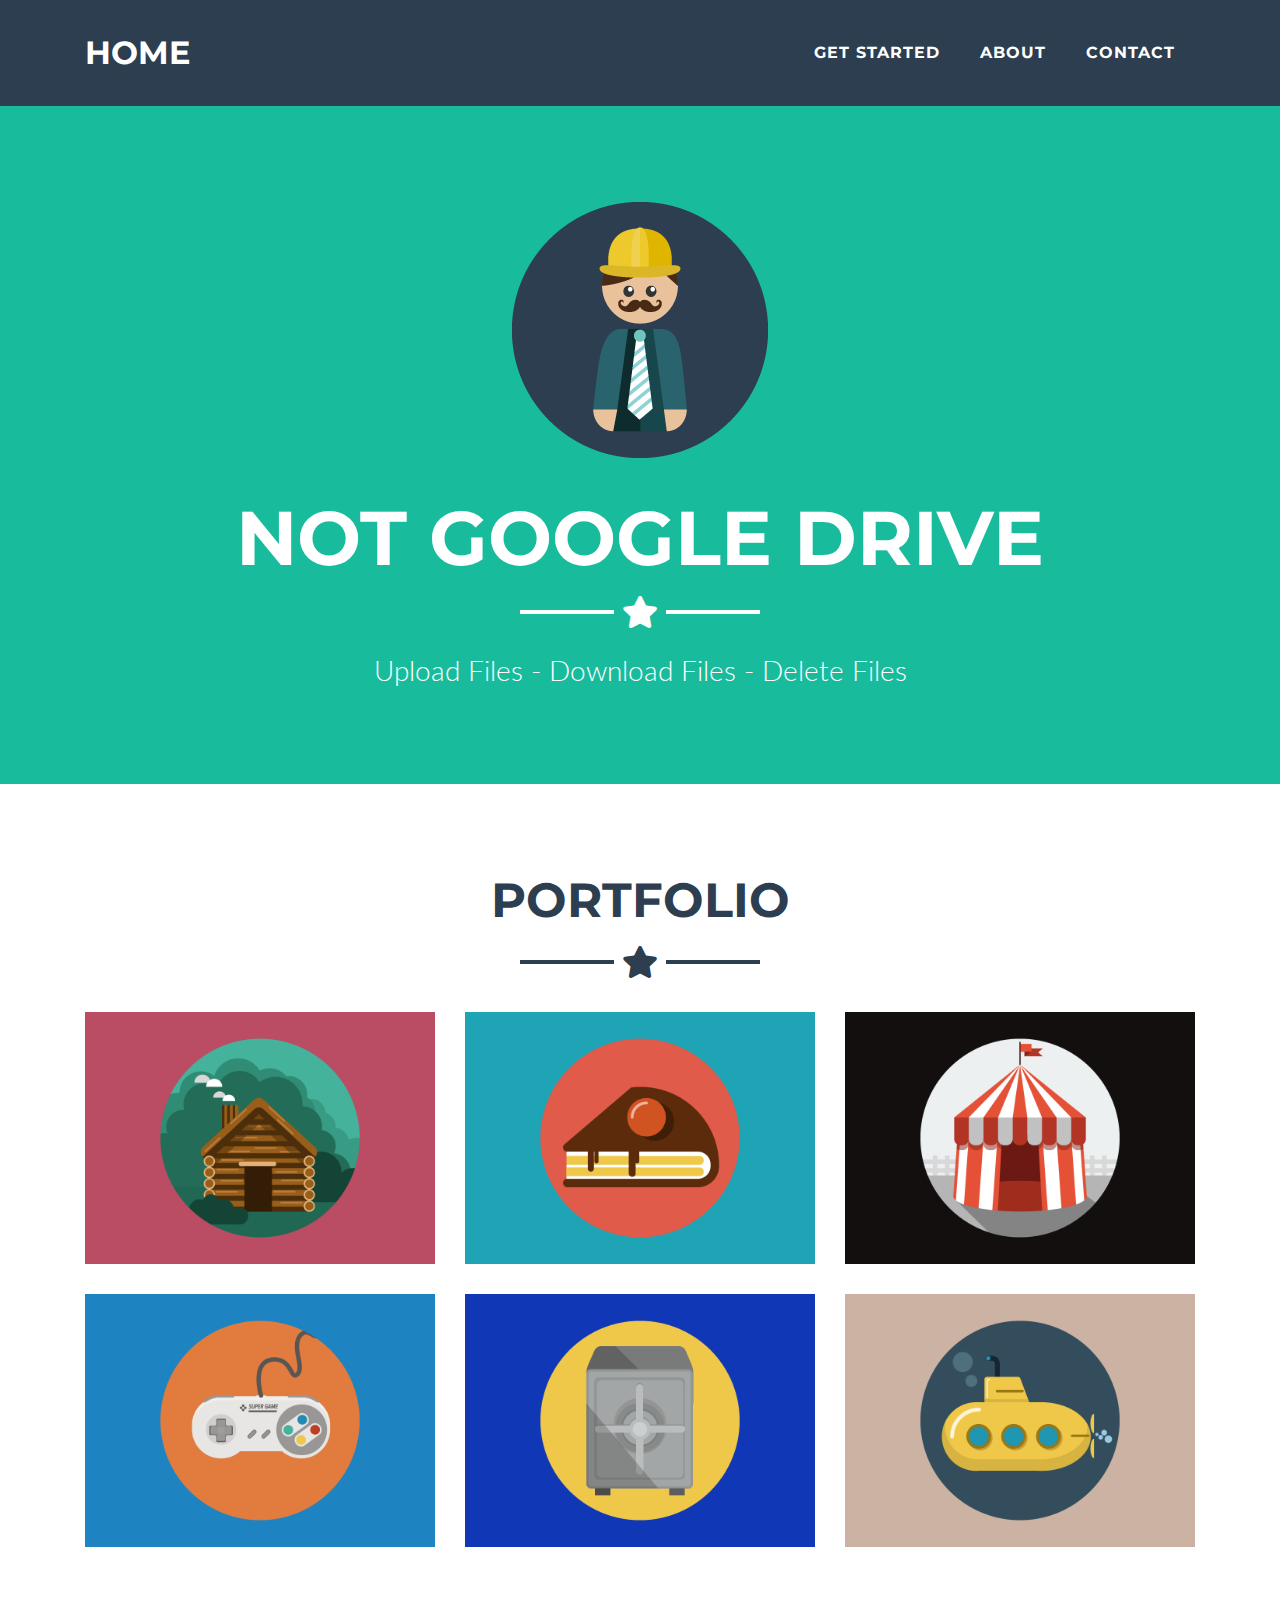
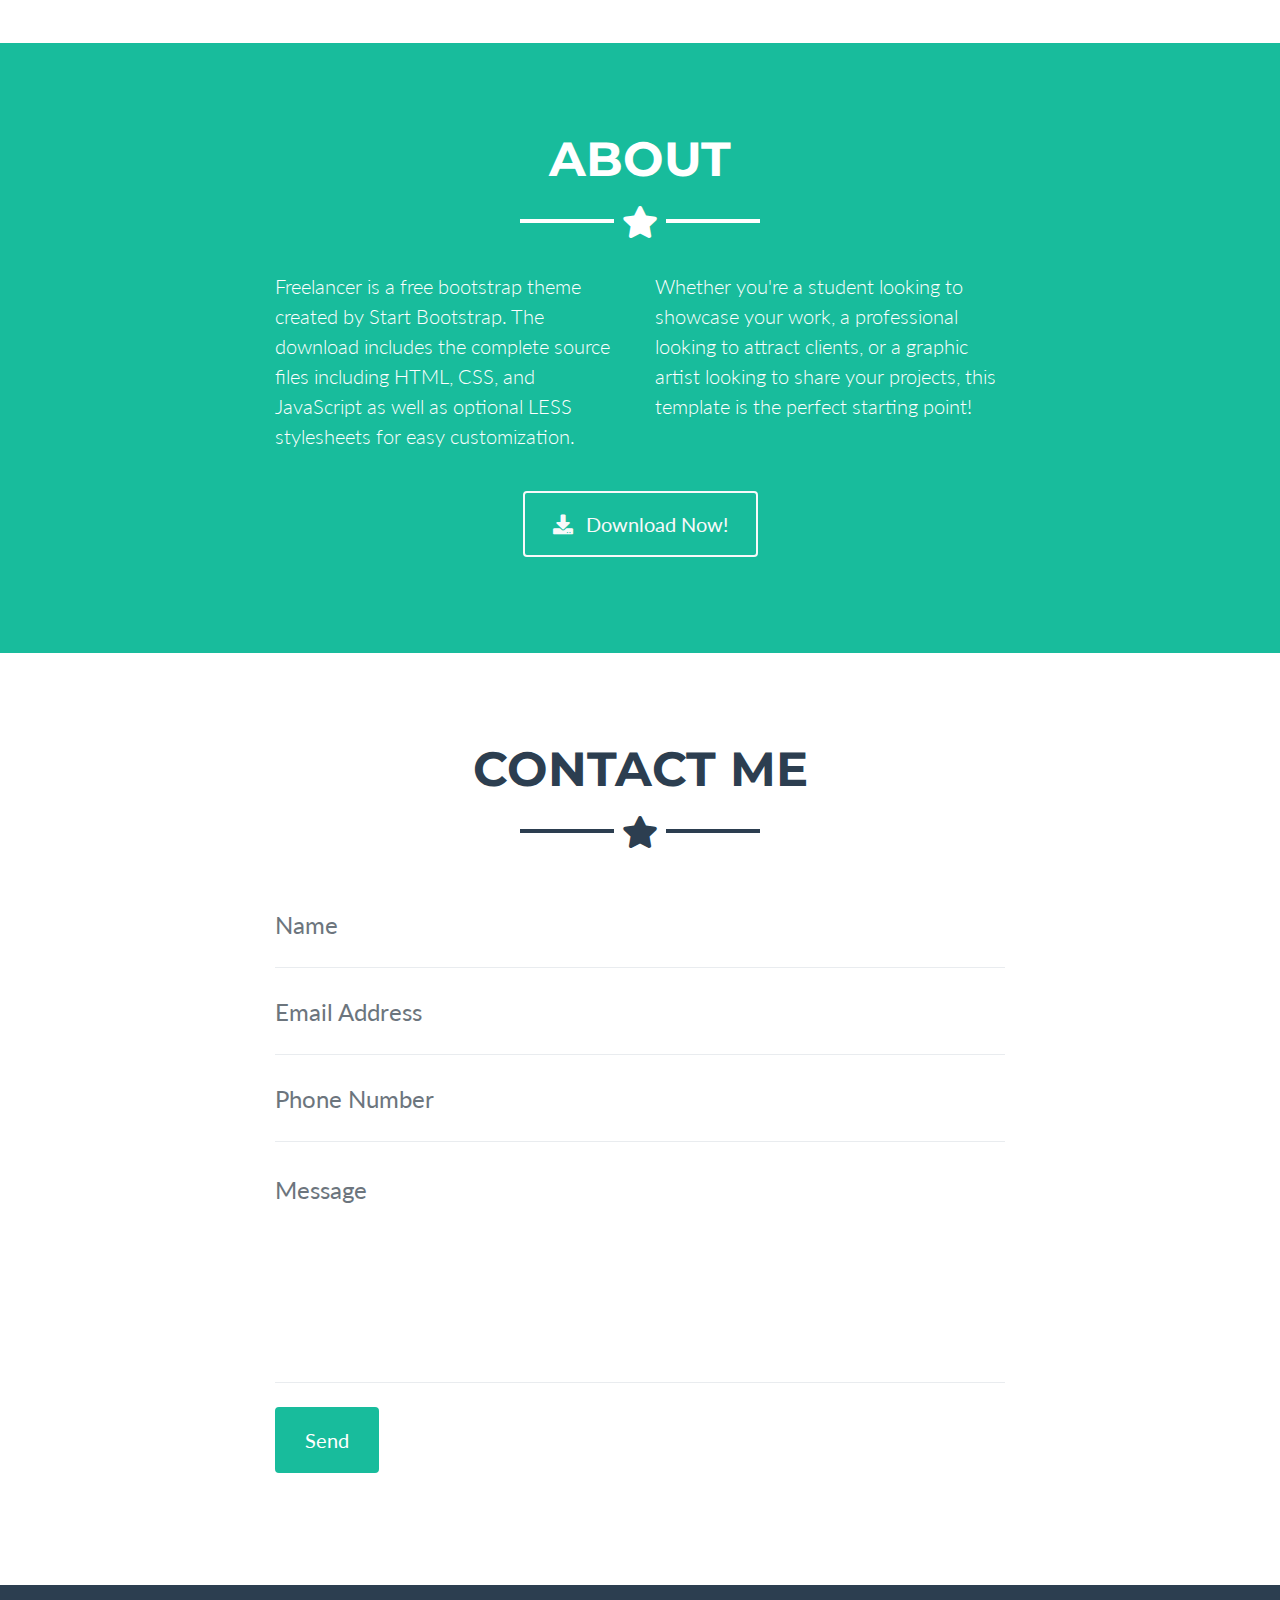
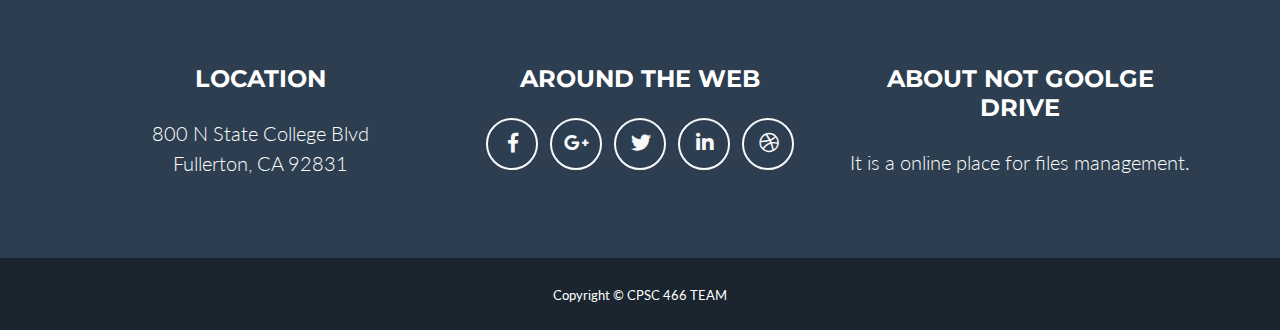
==== index.html @ 5945c9ec "mostly done with forms" ====
<!DOCTYPE html>
<html lang="en">

<head>

  <meta charset="utf-8">
  <meta name="viewport" content="width=device-width, initial-scale=1, shrink-to-fit=no">
  <meta name="description" content="">
  <meta name="author" content="">

  <title>Not Google Drive</title>

  <!-- Bootstrap core CSS -->
  <link href="vendor/bootstrap/css/bootstrap.min.css" rel="stylesheet">

  <!-- Custom fonts for this template -->
  <link href="vendor/fontawesome-free/css/all.min.css" rel="stylesheet" type="text/css">
  <link href="https://fonts.googleapis.com/css?family=Montserrat:400,700" rel="stylesheet" type="text/css">
  <link href="https://fonts.googleapis.com/css?family=Lato:400,700,400italic,700italic" rel="stylesheet" type="text/css">

  <!-- Plugin CSS -->
  <link href="vendor/magnific-popup/magnific-popup.css" rel="stylesheet" type="text/css">

  <!-- Custom styles for this template -->
  <link href="css/freelancer.min.css" rel="stylesheet">

</head>

<body id="page-top">

  <!-- Navigation -->
  <nav class="navbar navbar-expand-lg bg-secondary fixed-top text-uppercase" id="mainNav">
    <div class="container">
      <a class="navbar-brand js-scroll-trigger" href="index.html">Home</a>
      <button class="navbar-toggler navbar-toggler-right text-uppercase bg-primary text-white rounded" type="button" data-toggle="collapse" data-target="#navbarResponsive" aria-controls="navbarResponsive" aria-expanded="false" aria-label="Toggle navigation">
        Menu
        <i class="fas fa-bars"></i>
      </button>
      <div class="collapse navbar-collapse" id="navbarResponsive">
        <ul class="navbar-nav ml-auto">
          <li class="nav-item mx-0 mx-lg-1">
            <a class="nav-link py-3 px-0 px-lg-3 rounded js-scroll-trigger" href="login.html">Get Started</a>
          </li>
          <li class="nav-item mx-0 mx-lg-1">
            <a class="nav-link py-3 px-0 px-lg-3 rounded js-scroll-trigger" href="#about">About</a>
          </li>
          <li class="nav-item mx-0 mx-lg-1">
            <a class="nav-link py-3 px-0 px-lg-3 rounded js-scroll-trigger" href="#contact">Contact</a>
          </li>
        </ul>
      </div>
    </div>
  </nav>

  <!-- Header -->
  <header class="masthead bg-primary text-white text-center">
    <div class="container">
      <img class="img-fluid mb-5 d-block mx-auto" src="img/profile.png" alt="">
      <h1 class="text-uppercase mb-0">Not Google Drive</h1>
      <hr class="star-light">
      <h2 class="font-weight-light mb-0">Upload Files - Download Files - Delete Files</h2>
    </div>
  </header>

  <!-- Portfolio Grid Section -->
  <section class="portfolio" id="portfolio">
    <div class="container">
      <h2 class="text-center text-uppercase text-secondary mb-0">Portfolio</h2>
      <hr class="star-dark mb-5">
      <div class="row">
        <div class="col-md-6 col-lg-4">
          <a class="portfolio-item d-block mx-auto" href="#portfolio-modal-1">
            <div class="portfolio-item-caption d-flex position-absolute h-100 w-100">
              <div class="portfolio-item-caption-content my-auto w-100 text-center text-white">
                <i class="fas fa-search-plus fa-3x"></i>
              </div>
            </div>
            <img class="img-fluid" src="img/portfolio/cabin.png" alt="">
          </a>
        </div>
        <div class="col-md-6 col-lg-4">
          <a class="portfolio-item d-block mx-auto" href="#portfolio-modal-2">
            <div class="portfolio-item-caption d-flex position-absolute h-100 w-100">
              <div class="portfolio-item-caption-content my-auto w-100 text-center text-white">
                <i class="fas fa-search-plus fa-3x"></i>
              </div>
            </div>
            <img class="img-fluid" src="img/portfolio/cake.png" alt="">
          </a>
        </div>
        <div class="col-md-6 col-lg-4">
          <a class="portfolio-item d-block mx-auto" href="#portfolio-modal-3">
            <div class="portfolio-item-caption d-flex position-absolute h-100 w-100">
              <div class="portfolio-item-caption-content my-auto w-100 text-center text-white">
                <i class="fas fa-search-plus fa-3x"></i>
              </div>
            </div>
            <img class="img-fluid" src="img/portfolio/circus.png" alt="">
          </a>
        </div>
        <div class="col-md-6 col-lg-4">
          <a class="portfolio-item d-block mx-auto" href="#portfolio-modal-4">
            <div class="portfolio-item-caption d-flex position-absolute h-100 w-100">
              <div class="portfolio-item-caption-content my-auto w-100 text-center text-white">
                <i class="fas fa-search-plus fa-3x"></i>
              </div>
            </div>
            <img class="img-fluid" src="img/portfolio/game.png" alt="">
          </a>
        </div>
        <div class="col-md-6 col-lg-4">
          <a class="portfolio-item d-block mx-auto" href="#portfolio-modal-5">
            <div class="portfolio-item-caption d-flex position-absolute h-100 w-100">
              <div class="portfolio-item-caption-content my-auto w-100 text-center text-white">
                <i class="fas fa-search-plus fa-3x"></i>
              </div>
            </div>
            <img class="img-fluid" src="img/portfolio/safe.png" alt="">
          </a>
        </div>
        <div class="col-md-6 col-lg-4">
          <a class="portfolio-item d-block mx-auto" href="#portfolio-modal-6">
            <div class="portfolio-item-caption d-flex position-absolute h-100 w-100">
              <div class="portfolio-item-caption-content my-auto w-100 text-center text-white">
                <i class="fas fa-search-plus fa-3x"></i>
              </div>
            </div>
            <img class="img-fluid" src="img/portfolio/submarine.png" alt="">
          </a>
        </div>
      </div>
    </div>
  </section>

  <!-- About Section -->
  <section class="bg-primary text-white mb-0" id="about">
    <div class="container">
      <h2 class="text-center text-uppercase text-white">About</h2>
      <hr class="star-light mb-5">
      <div class="row">
        <div class="col-lg-4 ml-auto">
          <p class="lead">Freelancer is a free bootstrap theme created by Start Bootstrap. The download includes the complete source files including HTML, CSS, and JavaScript as well as optional LESS stylesheets for easy customization.</p>
        </div>
        <div class="col-lg-4 mr-auto">
          <p class="lead">Whether you're a student looking to showcase your work, a professional looking to attract clients, or a graphic artist looking to share your projects, this template is the perfect starting point!</p>
        </div>
      </div>
      <div class="text-center mt-4">
        <a class="btn btn-xl btn-outline-light" href="#">
          <i class="fas fa-download mr-2"></i>
          Download Now!
        </a>
      </div>
    </div>
  </section>

  <!-- Contact Section -->
  <section id="contact">
    <div class="container">
      <h2 class="text-center text-uppercase text-secondary mb-0">Contact Me</h2>
      <hr class="star-dark mb-5">
      <div class="row">
        <div class="col-lg-8 mx-auto">
          <!-- To configure the contact form email address, go to mail/contact_me.php and update the email address in the PHP file on line 19. -->
          <!-- The form should work on most web servers, but if the form is not working you may need to configure your web server differently. -->
          <form name="sentMessage" id="contactForm" novalidate="novalidate">
            <div class="control-group">
              <div class="form-group floating-label-form-group controls mb-0 pb-2">
                <label>Name</label>
                <input class="form-control" id="name" type="text" placeholder="Name" required="required" data-validation-required-message="Please enter your name.">
                <p class="help-block text-danger"></p>
              </div>
            </div>
            <div class="control-group">
              <div class="form-group floating-label-form-group controls mb-0 pb-2">
                <label>Email Address</label>
                <input class="form-control" id="email" type="email" placeholder="Email Address" required="required" data-validation-required-message="Please enter your email address.">
                <p class="help-block text-danger"></p>
              </div>
            </div>
            <div class="control-group">
              <div class="form-group floating-label-form-group controls mb-0 pb-2">
                <label>Phone Number</label>
                <input class="form-control" id="phone" type="tel" placeholder="Phone Number" required="required" data-validation-required-message="Please enter your phone number.">
                <p class="help-block text-danger"></p>
              </div>
            </div>
            <div class="control-group">
              <div class="form-group floating-label-form-group controls mb-0 pb-2">
                <label>Message</label>
                <textarea class="form-control" id="message" rows="5" placeholder="Message" required="required" data-validation-required-message="Please enter a message."></textarea>
                <p class="help-block text-danger"></p>
              </div>
            </div>
            <br>
            <div id="success"></div>
            <div class="form-group">
              <button type="submit" class="btn btn-primary btn-xl" id="sendMessageButton">Send</button>
            </div>
          </form>
        </div>
      </div>
    </div>
  </section>

  <!-- Footer -->
  <footer class="footer text-center">
    <div class="container">
      <div class="row">
        <div class="col-md-4 mb-5 mb-lg-0">
          <h4 class="text-uppercase mb-4">Location</h4>
          <p class="lead mb-0">800 N State College Blvd
            <br>Fullerton, CA 92831</p>
        </div>
        <div class="col-md-4 mb-5 mb-lg-0">
          <h4 class="text-uppercase mb-4">Around the Web</h4>
          <ul class="list-inline mb-0">
            <li class="list-inline-item">
              <a class="btn btn-outline-light btn-social text-center rounded-circle" href="#">
                <i class="fab fa-fw fa-facebook-f"></i>
              </a>
            </li>
            <li class="list-inline-item">
              <a class="btn btn-outline-light btn-social text-center rounded-circle" href="#">
                <i class="fab fa-fw fa-google-plus-g"></i>
              </a>
            </li>
            <li class="list-inline-item">
              <a class="btn btn-outline-light btn-social text-center rounded-circle" href="#">
                <i class="fab fa-fw fa-twitter"></i>
              </a>
            </li>
            <li class="list-inline-item">
              <a class="btn btn-outline-light btn-social text-center rounded-circle" href="#">
                <i class="fab fa-fw fa-linkedin-in"></i>
              </a>
            </li>
            <li class="list-inline-item">
              <a class="btn btn-outline-light btn-social text-center rounded-circle" href="#">
                <i class="fab fa-fw fa-dribbble"></i>
              </a>
            </li>
          </ul>
        </div>
        <div class="col-md-4">
          <h4 class="text-uppercase mb-4">About Not Goolge Drive</h4>
          <p class="lead mb-0">It is a online place for files management.
        </div>
      </div>
    </div>
  </footer>

  <div class="copyright py-4 text-center text-white">
    <div class="container">
      <small>Copyright &copy; CPSC 466 TEAM</small>
    </div>
  </div>

  <!-- Scroll to Top Button (Only visible on small and extra-small screen sizes) -->
  <div class="scroll-to-top d-lg-none position-fixed ">
    <a class="js-scroll-trigger d-block text-center text-white rounded" href="#page-top">
      <i class="fa fa-chevron-up"></i>
    </a>
  </div>

  <!-- Portfolio Modals -->

  <!-- Portfolio Modal 1 -->
  <div class="portfolio-modal mfp-hide" id="portfolio-modal-1">
    <div class="portfolio-modal-dialog bg-white">
      <a class="close-button d-none d-md-block portfolio-modal-dismiss" href="#">
        <i class="fa fa-3x fa-times"></i>
      </a>
      <div class="container text-center">
        <div class="row">
          <div class="col-lg-8 mx-auto">
            <h2 class="text-secondary text-uppercase mb-0">Project Name</h2>
            <hr class="star-dark mb-5">
            <img class="img-fluid mb-5" src="img/portfolio/cabin.png" alt="">
            <p class="mb-5">Lorem ipsum dolor sit amet, consectetur adipisicing elit. Mollitia neque assumenda ipsam nihil, molestias magnam, recusandae quos quis inventore quisquam velit asperiores, vitae? Reprehenderit soluta, eos quod consequuntur itaque. Nam.</p>
            <a class="btn btn-primary btn-lg rounded-pill portfolio-modal-dismiss" href="#">
              <i class="fa fa-close"></i>
              Close Project</a>
          </div>
        </div>
      </div>
    </div>
  </div>

  <!-- Portfolio Modal 2 -->
  <div class="portfolio-modal mfp-hide" id="portfolio-modal-2">
    <div class="portfolio-modal-dialog bg-white">
      <a class="close-button d-none d-md-block portfolio-modal-dismiss" href="#">
        <i class="fa fa-3x fa-times"></i>
      </a>
      <div class="container text-center">
        <div class="row">
          <div class="col-lg-8 mx-auto">
            <h2 class="text-secondary text-uppercase mb-0">Project Name</h2>
            <hr class="star-dark mb-5">
            <img class="img-fluid mb-5" src="img/portfolio/cake.png" alt="">
            <p class="mb-5">Lorem ipsum dolor sit amet, consectetur adipisicing elit. Mollitia neque assumenda ipsam nihil, molestias magnam, recusandae quos quis inventore quisquam velit asperiores, vitae? Reprehenderit soluta, eos quod consequuntur itaque. Nam.</p>
            <a class="btn btn-primary btn-lg rounded-pill portfolio-modal-dismiss" href="#">
              <i class="fa fa-close"></i>
              Close Project</a>
          </div>
        </div>
      </div>
    </div>
  </div>

  <!-- Portfolio Modal 3 -->
  <div class="portfolio-modal mfp-hide" id="portfolio-modal-3">
    <div class="portfolio-modal-dialog bg-white">
      <a class="close-button d-none d-md-block portfolio-modal-dismiss" href="#">
        <i class="fa fa-3x fa-times"></i>
      </a>
      <div class="container text-center">
        <div class="row">
          <div class="col-lg-8 mx-auto">
            <h2 class="text-secondary text-uppercase mb-0">Project Name</h2>
            <hr class="star-dark mb-5">
            <img class="img-fluid mb-5" src="img/portfolio/circus.png" alt="">
            <p class="mb-5">Lorem ipsum dolor sit amet, consectetur adipisicing elit. Mollitia neque assumenda ipsam nihil, molestias magnam, recusandae quos quis inventore quisquam velit asperiores, vitae? Reprehenderit soluta, eos quod consequuntur itaque. Nam.</p>
            <a class="btn btn-primary btn-lg rounded-pill portfolio-modal-dismiss" href="#">
              <i class="fa fa-close"></i>
              Close Project</a>
          </div>
        </div>
      </div>
    </div>
  </div>

  <!-- Portfolio Modal 4 -->
  <div class="portfolio-modal mfp-hide" id="portfolio-modal-4">
    <div class="portfolio-modal-dialog bg-white">
      <a class="close-button d-none d-md-block portfolio-modal-dismiss" href="#">
        <i class="fa fa-3x fa-times"></i>
      </a>
      <div class="container text-center">
        <div class="row">
          <div class="col-lg-8 mx-auto">
            <h2 class="text-secondary text-uppercase mb-0">Project Name</h2>
            <hr class="star-dark mb-5">
            <img class="img-fluid mb-5" src="img/portfolio/game.png" alt="">
            <p class="mb-5">Lorem ipsum dolor sit amet, consectetur adipisicing elit. Mollitia neque assumenda ipsam nihil, molestias magnam, recusandae quos quis inventore quisquam velit asperiores, vitae? Reprehenderit soluta, eos quod consequuntur itaque. Nam.</p>
            <a class="btn btn-primary btn-lg rounded-pill portfolio-modal-dismiss" href="#">
              <i class="fa fa-close"></i>
              Close Project</a>
          </div>
        </div>
      </div>
    </div>
  </div>

  <!-- Portfolio Modal 5 -->
  <div class="portfolio-modal mfp-hide" id="portfolio-modal-5">
    <div class="portfolio-modal-dialog bg-white">
      <a class="close-button d-none d-md-block portfolio-modal-dismiss" href="#">
        <i class="fa fa-3x fa-times"></i>
      </a>
      <div class="container text-center">
        <div class="row">
          <div class="col-lg-8 mx-auto">
            <h2 class="text-secondary text-uppercase mb-0">Project Name</h2>
            <hr class="star-dark mb-5">
            <img class="img-fluid mb-5" src="img/portfolio/safe.png" alt="">
            <p class="mb-5">Lorem ipsum dolor sit amet, consectetur adipisicing elit. Mollitia neque assumenda ipsam nihil, molestias magnam, recusandae quos quis inventore quisquam velit asperiores, vitae? Reprehenderit soluta, eos quod consequuntur itaque. Nam.</p>
            <a class="btn btn-primary btn-lg rounded-pill portfolio-modal-dismiss" href="#">
              <i class="fa fa-close"></i>
              Close Project</a>
          </div>
        </div>
      </div>
    </div>
  </div>

  <!-- Portfolio Modal 6 -->
  <div class="portfolio-modal mfp-hide" id="portfolio-modal-6">
    <div class="portfolio-modal-dialog bg-white">
      <a class="close-button d-none d-md-block portfolio-modal-dismiss" href="#">
        <i class="fa fa-3x fa-times"></i>
      </a>
      <div class="container text-center">
        <div class="row">
          <div class="col-lg-8 mx-auto">
            <h2 class="text-secondary text-uppercase mb-0">Project Name</h2>
            <hr class="star-dark mb-5">
            <img class="img-fluid mb-5" src="img/portfolio/submarine.png" alt="">
            <p class="mb-5">Lorem ipsum dolor sit amet, consectetur adipisicing elit. Mollitia neque assumenda ipsam nihil, molestias magnam, recusandae quos quis inventore quisquam velit asperiores, vitae? Reprehenderit soluta, eos quod consequuntur itaque. Nam.</p>
            <a class="btn btn-primary btn-lg rounded-pill portfolio-modal-dismiss" href="#">
              <i class="fa fa-close"></i>
              Close Project</a>
          </div>
        </div>
      </div>
    </div>
  </div>

  <!-- Bootstrap core JavaScript -->
  <script src="vendor/jquery/jquery.min.js"></script>
  <script src="vendor/bootstrap/js/bootstrap.bundle.min.js"></script>

  <!-- Plugin JavaScript -->
  <script src="vendor/jquery-easing/jquery.easing.min.js"></script>
  <script src="vendor/magnific-popup/jquery.magnific-popup.min.js"></script>

  <!-- Contact Form JavaScript -->
  <script src="js/jqBootstrapValidation.js"></script>
  <script src="js/contact_me.js"></script>

  <!-- Custom scripts for this template -->
  <script src="js/freelancer.min.js"></script>

</body>

</html>
---- css/freelancer.min.css ----
/*!
 * Start Bootstrap - Freelancer v5.0.2 (https://startbootstrap.com/template-overviews/freelancer)
 * Copyright 2013-2019 Start Bootstrap
 * Licensed under MIT (https://github.com/BlackrockDigital/startbootstrap-freelancer/blob/master/LICENSE)
 */body{font-family:Lato}h1,h2,h3,h4,h5,h6{font-weight:700;font-family:Montserrat}hr.star-dark,hr.star-light{max-width:15rem;padding:0;text-align:center;border:none;border-top:solid .25rem;margin-top:2.5rem;margin-bottom:2.5rem;margin-left:auto;margin-right:auto}hr.star-dark:after,hr.star-light:after{position:relative;top:-.8em;display:inline-block;padding:0 .25em;content:'\f005';font-family:"Font Awesome 5 Free";font-weight:900;font-size:2em}hr.star-light{border-color:#fff}hr.star-light:after{color:#fff;background-color:#18bc9c}hr.star-dark{border-color:#2c3e50}hr.star-dark:after{color:#2c3e50;background-color:#fff}section{padding:6rem 0}section h2{font-size:2.25rem;line-height:2rem}@media (min-width:992px){section h2{font-size:3rem;line-height:2.5rem}}.btn-xl{padding:1rem 1.75rem;font-size:1.25rem}.btn-social{width:3.25rem;height:3.25rem;font-size:1.25rem;line-height:2rem}.scroll-to-top{z-index:1042;right:1rem;bottom:1rem;display:none}.scroll-to-top a{width:3.5rem;height:3.5rem;background-color:rgba(33,37,41,.5);line-height:3.1rem}#mainNav{padding-top:1rem;padding-bottom:1rem;font-weight:700;font-family:Montserrat}#mainNav .navbar-brand{color:#fff}#mainNav .navbar-nav{margin-top:1rem;letter-spacing:.0625rem}#mainNav .navbar-nav li.nav-item a.nav-link{color:#fff}#mainNav .navbar-nav li.nav-item a.nav-link:hover{color:#18bc9c}#mainNav .navbar-nav li.nav-item a.nav-link:active,#mainNav .navbar-nav li.nav-item a.nav-link:focus{color:#fff}#mainNav .navbar-nav li.nav-item a.nav-link.active{color:#18bc9c}#mainNav .navbar-toggler{font-size:80%;padding:.8rem}@media (min-width:992px){#mainNav{padding-top:1.5rem;padding-bottom:1.5rem;-webkit-transition:padding-top .3s,padding-bottom .3s;transition:padding-top .3s,padding-bottom .3s}#mainNav .navbar-brand{font-size:2em;-webkit-transition:font-size .3s;transition:font-size .3s}#mainNav .navbar-nav{margin-top:0}#mainNav .navbar-nav>li.nav-item>a.nav-link.active{color:#fff;background:#18bc9c}#mainNav .navbar-nav>li.nav-item>a.nav-link.active:active,#mainNav .navbar-nav>li.nav-item>a.nav-link.active:focus,#mainNav .navbar-nav>li.nav-item>a.nav-link.active:hover{color:#fff;background:#18bc9c}#mainNav.navbar-shrink{padding-top:.5rem;padding-bottom:.5rem}#mainNav.navbar-shrink .navbar-brand{font-size:1.5em}}header.masthead{padding-top:calc(6rem + 72px);padding-bottom:6rem}header.masthead h1{font-size:3rem;line-height:3rem}header.masthead h2{font-size:1.3rem;font-family:Lato}@media (min-width:992px){header.masthead{padding-top:calc(6rem + 106px);padding-bottom:6rem}header.masthead h1{font-size:4.75em;line-height:4rem}header.masthead h2{font-size:1.75em}}.portfolio{margin-bottom:-15px}.portfolio .portfolio-item{position:relative;display:block;max-width:25rem;margin-bottom:15px}.portfolio .portfolio-item .portfolio-item-caption{-webkit-transition:all ease .5s;transition:all ease .5s;opacity:0;background-color:rgba(24,188,156,.9)}.portfolio .portfolio-item .portfolio-item-caption:hover{opacity:1}.portfolio .portfolio-item .portfolio-item-caption .portfolio-item-caption-content{font-size:1.5rem}@media (min-width:576px){.portfolio{margin-bottom:-30px}.portfolio .portfolio-item{margin-bottom:30px}}.portfolio-modal .portfolio-modal-dialog{padding:3rem 1rem;min-height:calc(100vh - 2rem);margin:1rem calc(1rem - 8px);position:relative;z-index:2;-webkit-box-shadow:0 0 3rem 1rem rgba(0,0,0,.5);box-shadow:0 0 3rem 1rem rgba(0,0,0,.5)}.portfolio-modal .portfolio-modal-dialog .close-button{position:absolute;top:2rem;right:2rem}.portfolio-modal .portfolio-modal-dialog .close-button i{line-height:38px}.portfolio-modal .portfolio-modal-dialog h2{font-size:2rem}@media (min-width:768px){.portfolio-modal .portfolio-modal-dialog{min-height:100vh;padding:5rem;margin:3rem calc(3rem - 8px)}.portfolio-modal .portfolio-modal-dialog h2{font-size:3rem}}.floating-label-form-group{position:relative;border-bottom:1px solid #e9ecef}.floating-label-form-group input,.floating-label-form-group textarea{font-size:1.5em;position:relative;z-index:1;padding-right:0;padding-left:0;resize:none;border:none;border-radius:0;background:0 0;-webkit-box-shadow:none!important;box-shadow:none!important}.floating-label-form-group label{font-size:.85em;line-height:1.764705882em;position:relative;z-index:0;top:2em;display:block;margin:0;-webkit-transition:top .3s ease,opacity .3s ease;transition:top .3s ease,opacity .3s ease;vertical-align:middle;vertical-align:baseline;opacity:0}.floating-label-form-group:not(:first-child){padding-left:14px;border-left:1px solid #e9ecef}.floating-label-form-group-with-value label{top:0;opacity:1}.floating-label-form-group-with-focus label{color:#18bc9c}form .row:first-child .floating-label-form-group{border-top:1px solid #e9ecef}.footer{padding-top:5rem;padding-bottom:5rem;background-color:#2c3e50;color:#fff}.copyright{background-color:#1a252f}a{color:#18bc9c}a:active,a:focus,a:hover{color:#128f76}.btn{border-width:2px}.bg-primary{background-color:#18bc9c!important}.bg-secondary{background-color:#2c3e50!important}.text-primary{color:#18bc9c!important}.text-secondary{color:#2c3e50!important}.btn-primary{background-color:#18bc9c;border-color:#18bc9c}.btn-primary:active,.btn-primary:focus,.btn-primary:hover{background-color:#128f76;border-color:#128f76}.btn-secondary{background-color:#2c3e50;border-color:#2c3e50}.btn-secondary:active,.btn-secondary:focus,.btn-secondary:hover{background-color:#1a252f;border-color:#1a252f}
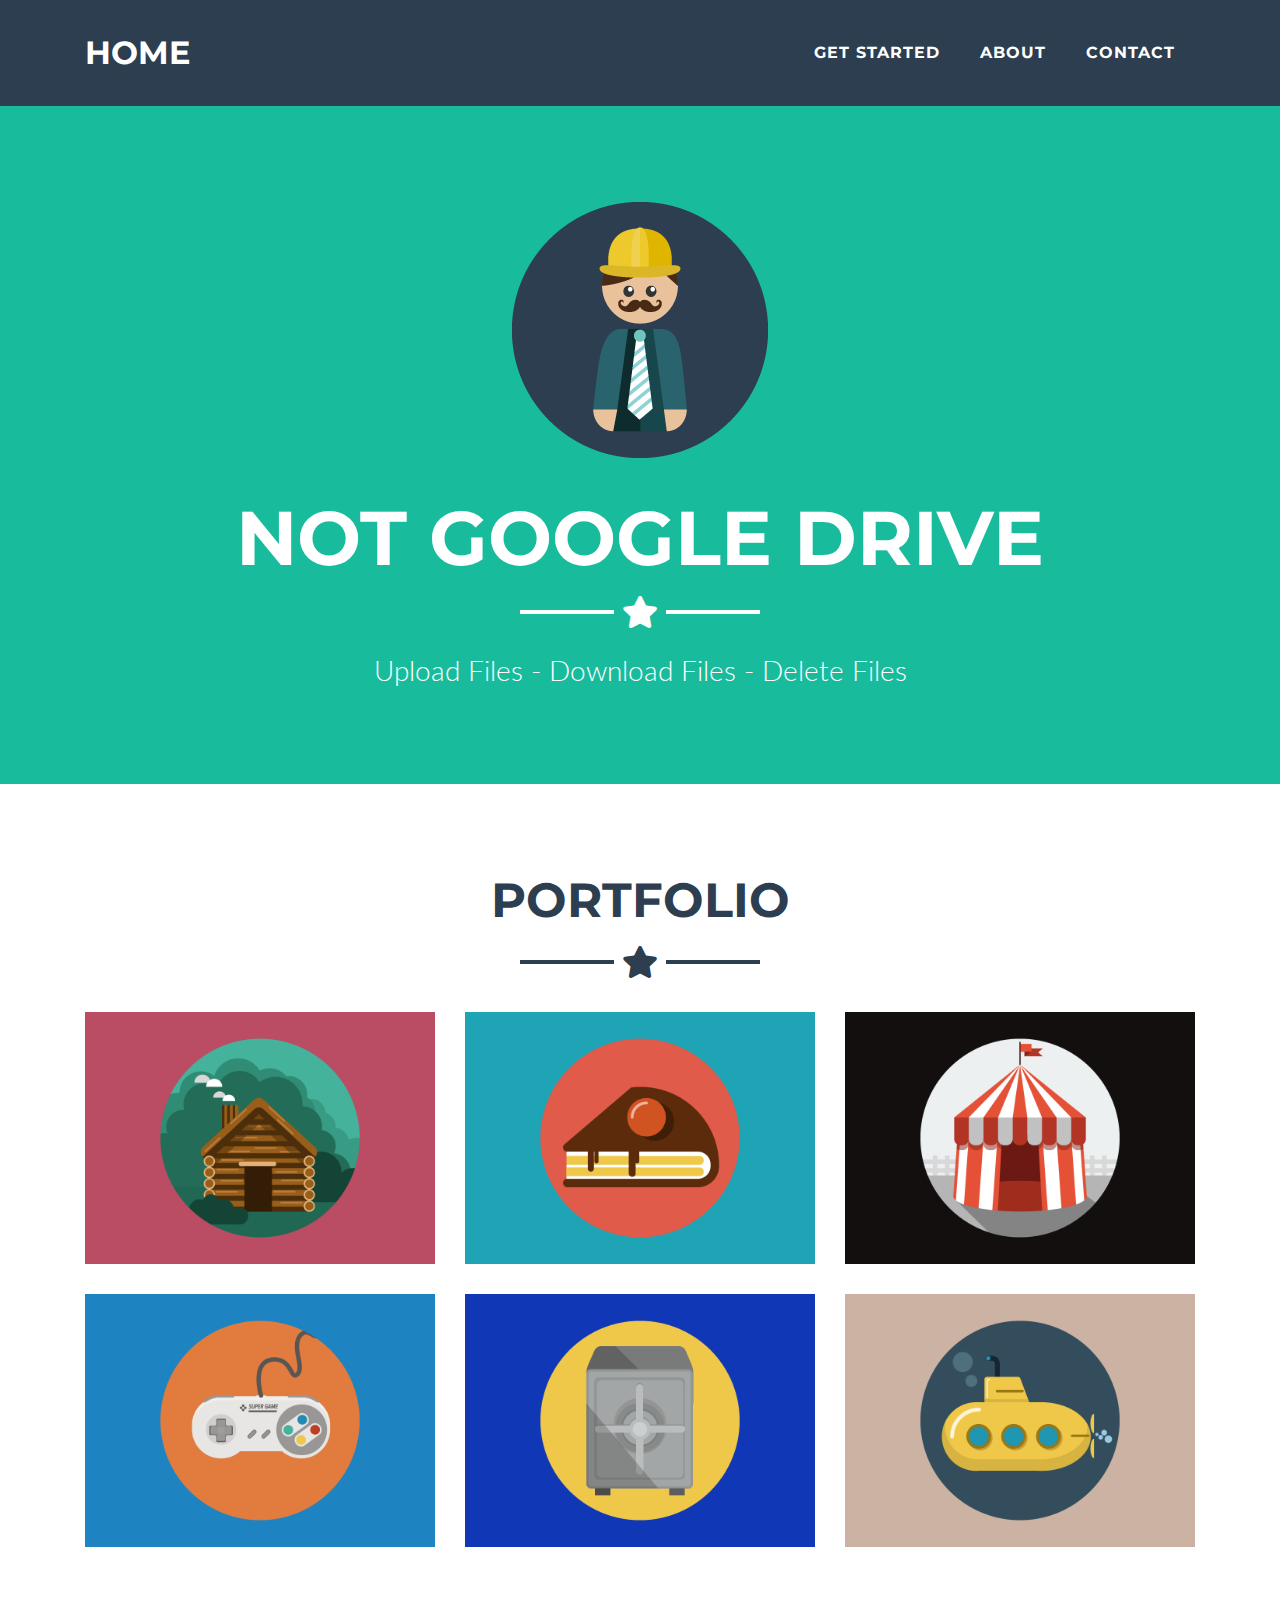
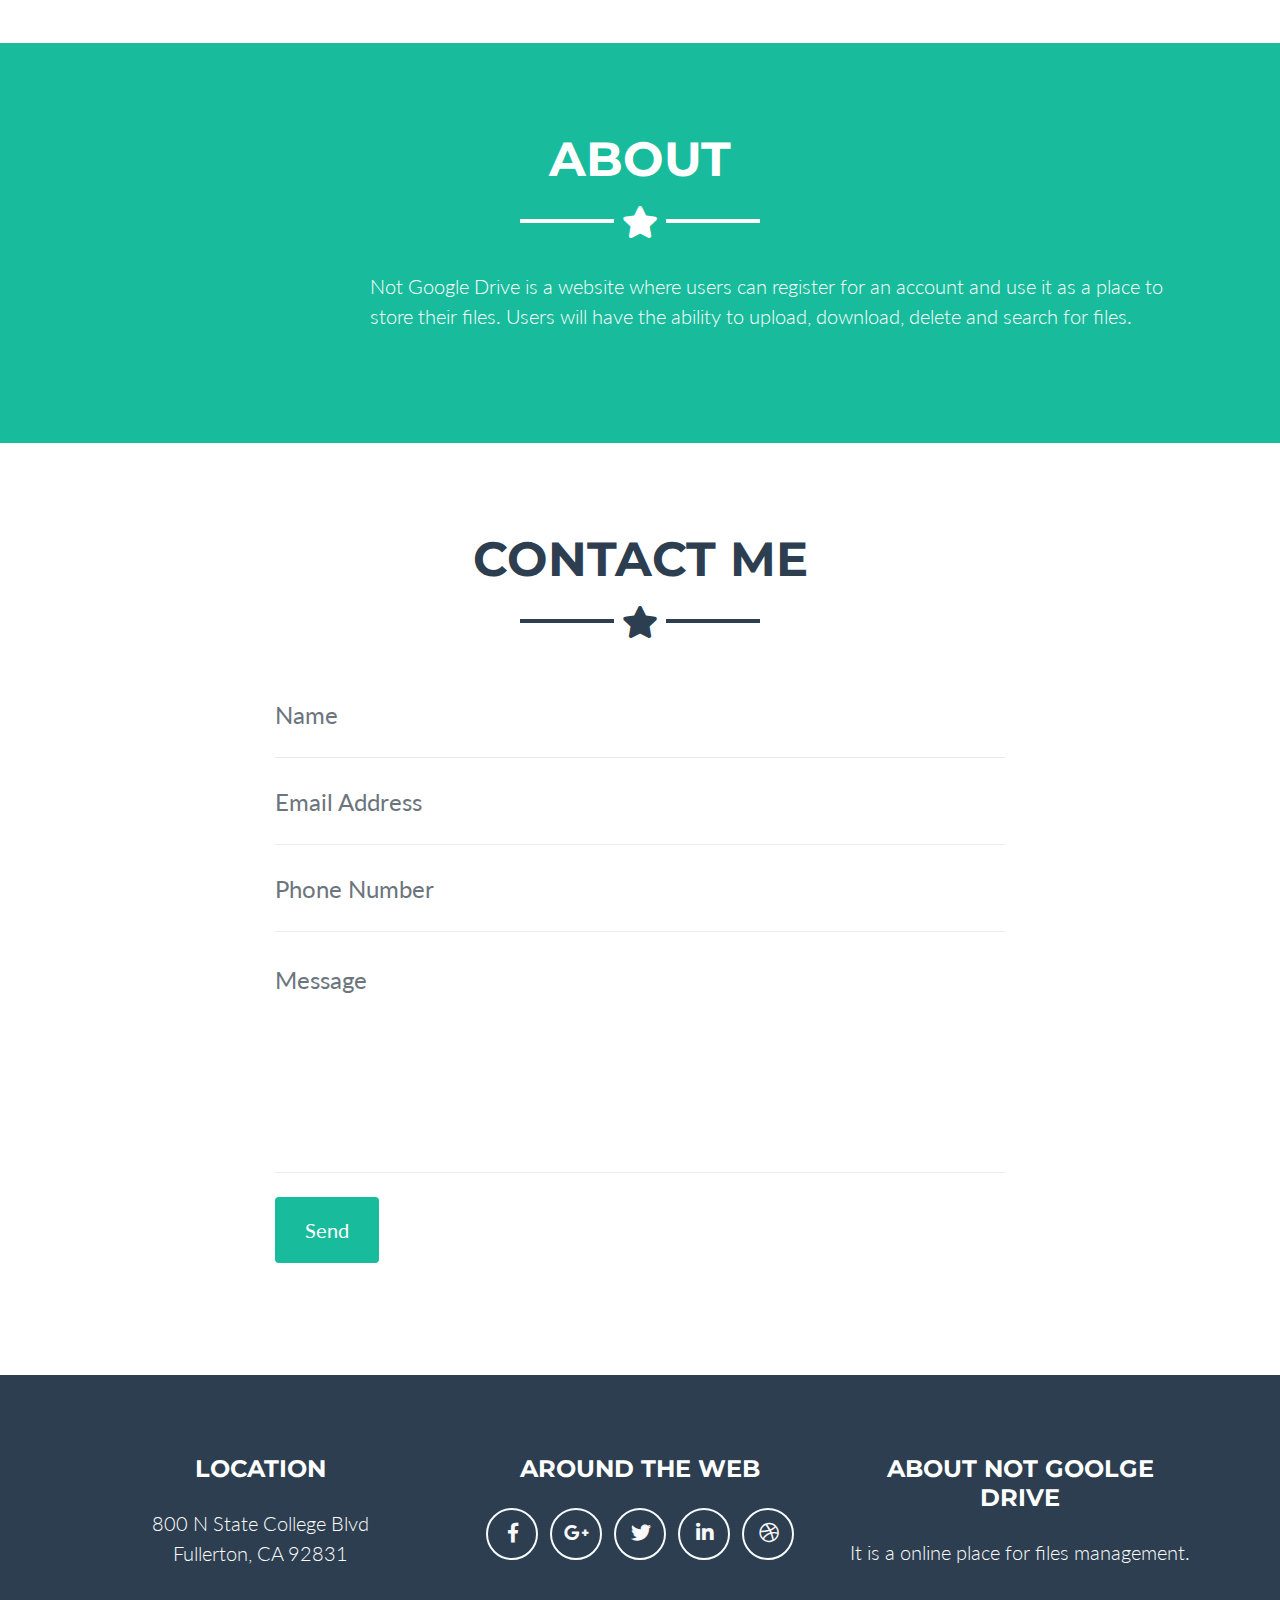
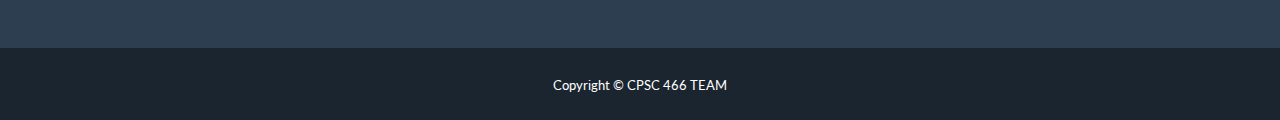
==== commit 15e3eb42: "modify about section accross all pages" ====
--- a/index.html
+++ b/index.html
@@ -138,18 +138,9 @@
       <h2 class="text-center text-uppercase text-white">About</h2>
       <hr class="star-light mb-5">
       <div class="row">
-        <div class="col-lg-4 ml-auto">
-          <p class="lead">Freelancer is a free bootstrap theme created by Start Bootstrap. The download includes the complete source files including HTML, CSS, and JavaScript as well as optional LESS stylesheets for easy customization.</p>
-        </div>
-        <div class="col-lg-4 mr-auto">
-          <p class="lead">Whether you're a student looking to showcase your work, a professional looking to attract clients, or a graphic artist looking to share your projects, this template is the perfect starting point!</p>
-        </div>
-      </div>
-      <div class="text-center mt-4">
-        <a class="btn btn-xl btn-outline-light" href="#">
-          <i class="fas fa-download mr-2"></i>
-          Download Now!
-        </a>
+        <div class="col-lg-9 ml-auto">
+          <p class="lead">Not Google Drive is a website where users can register for an account and use it as a place to store their files. Users will have the ability to upload, download, delete and search for files.</p>
+        </div>
       </div>
     </div>
   </section>
